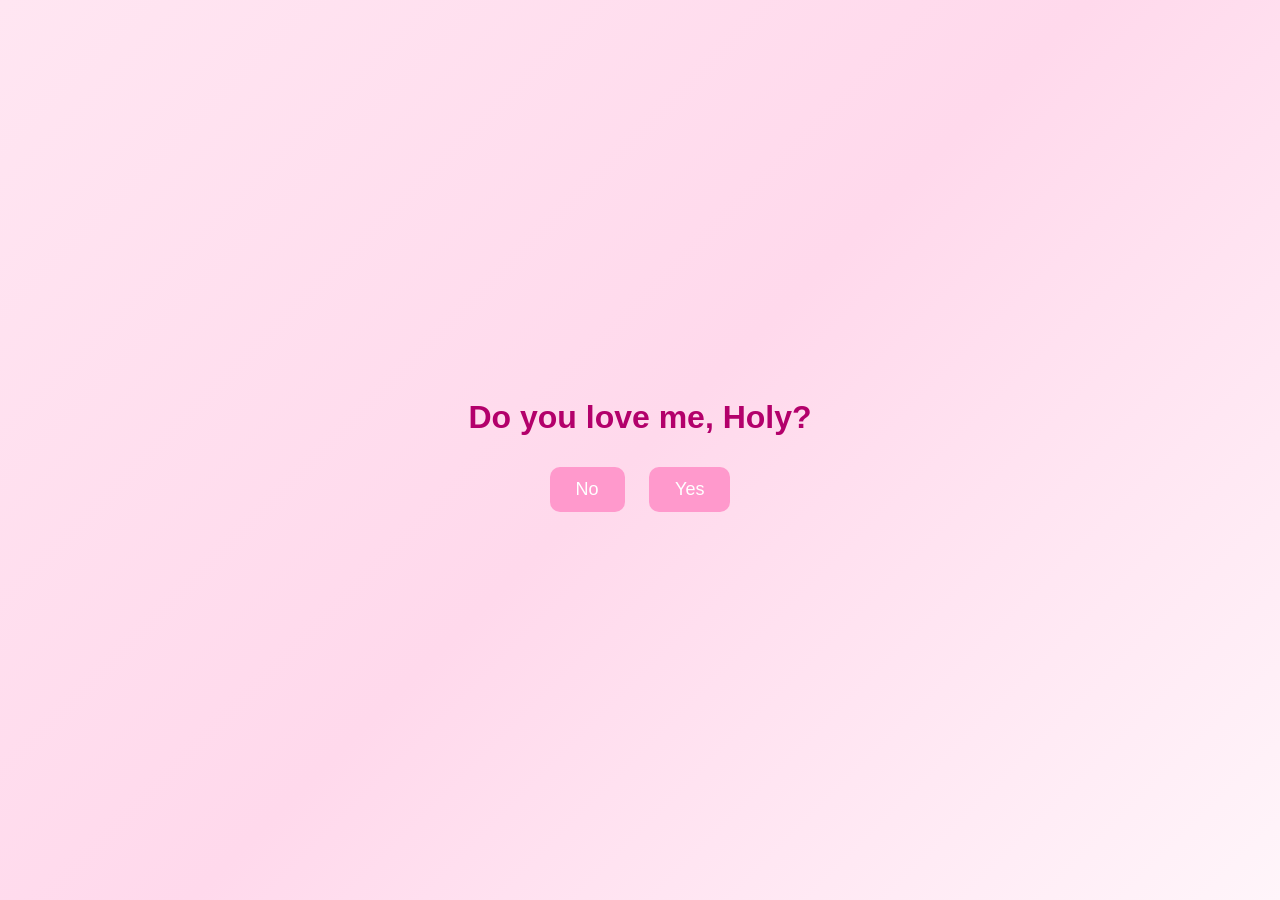
==== page1.html @ 1a5b7c77 "Create page1.html" ====
<!DOCTYPE html>
<html>
<head>
    <link rel="stylesheet" href="style.css">
</head>
<body>
<div class="container">
    <h1>Do you love me, Holy?</h1>

    <button onclick="window.close()">No</button>
    <button onclick="location.href='page2.html'">Yes</button>
</div>
</body>
</html>
---- style.css ----
body {
    margin: 0;
    padding: 0;
    height: 100vh;
    display: flex;
    justify-content: center;
    align-items: center;
    background: linear-gradient(135deg, #ffe6f2, #ffd9ec, #fff5fa);
    font-family: Arial, sans-serif;
    color: #b3006b;
    text-align: center;
}

.container {
    max-width: 600px;
}

button {
    padding: 12px 26px;
    margin: 10px;
    font-size: 18px;
    border: none;
    border-radius: 10px;
    cursor: pointer;
    background: #ff99cc;
    color: white;
    transition: 0.3s;
}

button:hover {
    background: #ff66b3;
}

.big-heart {
    font-size: 150px;
    margin-bottom: 20px;
}
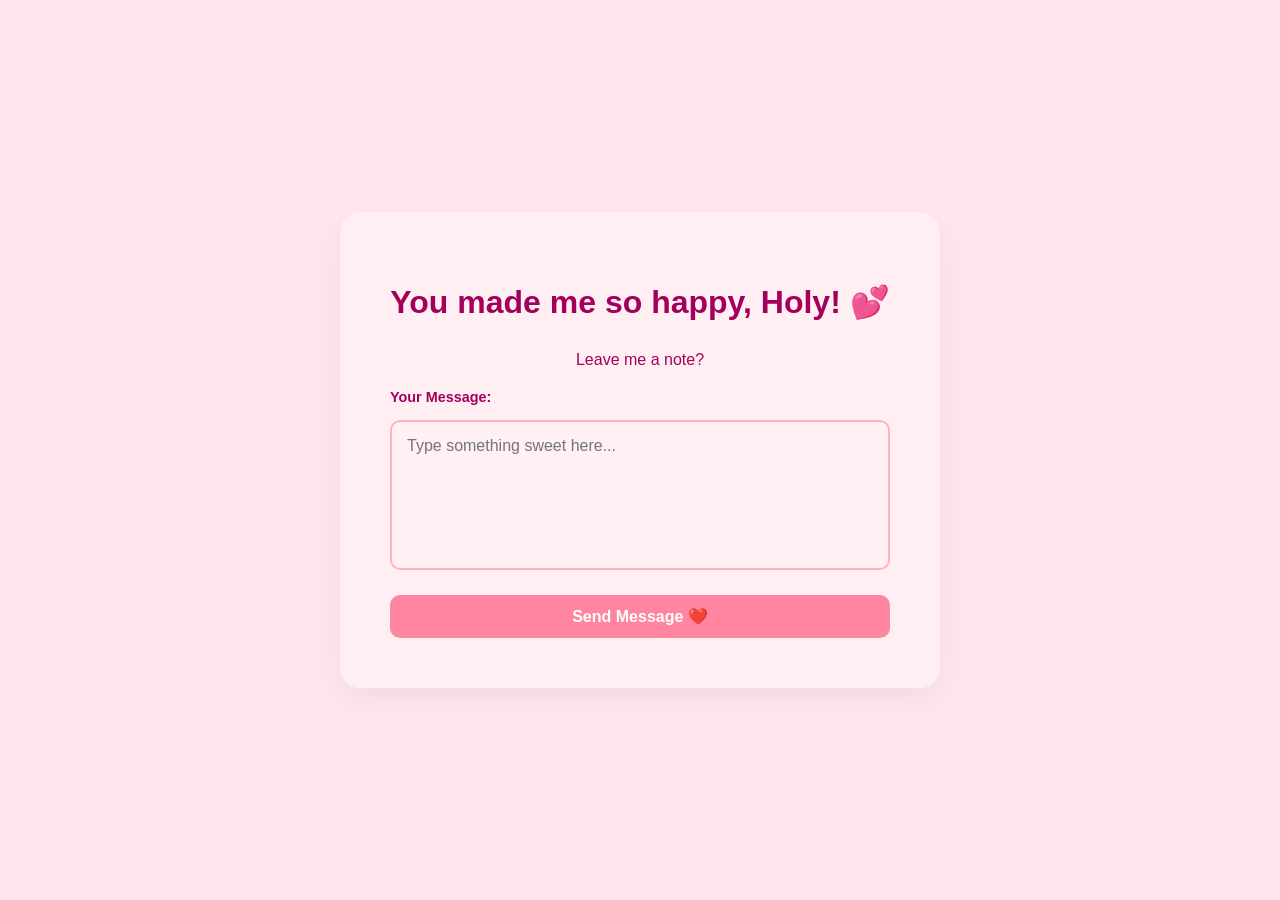
==== commit b9beb954: "Update page1.html" ====
--- a/page1.html
+++ b/page1.html
@@ -1,14 +1,141 @@
 <!DOCTYPE html>
-<html>
+<html lang="en">
 <head>
-    <link rel="stylesheet" href="style.css">
+    <meta charset="UTF-8">
+    <meta name="viewport" content="width=device-width, initial-scale=1.0">
+    <title>Yay! | For Holy</title>
+    <style>
+        /* --- CORE THEME (Same as Index) --- */
+        body {
+            margin: 0;
+            padding: 0;
+            display: flex;
+            justify-content: center;
+            align-items: center;
+            height: 100vh;
+            background-color: #ffe5ec; /* The soft pink */
+            font-family: 'Arial', sans-serif;
+            overflow: hidden; 
+        }
+
+        .container {
+            text-align: center;
+            z-index: 10;
+            background: rgba(255, 255, 255, 0.4); /* Slight transparent blur effect */
+            padding: 50px;
+            border-radius: 20px;
+            backdrop-filter: blur(5px);
+            width: 80%;
+            max-width: 500px;
+            box-shadow: 0 10px 30px rgba(0,0,0,0.05);
+        }
+
+        h1 {
+            color: #a3005c; /* Deep pink/purple text */
+            margin-bottom: 30px;
+            font-size: 2rem;
+        }
+
+        /* --- THE FORM & TEXTBOX STYLES --- */
+        form {
+            display: flex;
+            flex-direction: column;
+            gap: 15px;
+        }
+
+        /* Label for the mailbox */
+        label {
+            color: #a3005c;
+            font-weight: bold;
+            text-align: left;
+            font-size: 0.9rem;
+        }
+
+        /* The actual message box */
+        textarea {
+            width: 100%;
+            height: 150px;
+            padding: 15px;
+            border-radius: 10px;
+            border: 2px solid #ffb3c1;
+            background-color: #fff0f3;
+            font-family: inherit;
+            font-size: 16px;
+            resize: none; /* Prevents user from dragging to resize */
+            box-sizing: border-box; /* Crucial for padding to work correctly */
+            transition: border-color 0.3s ease;
+        }
+
+        textarea:focus {
+            outline: none;
+            border-color: #ff4d6d;
+        }
+
+        /* The Send Button */
+        button {
+            padding: 12px 25px;
+            font-size: 16px;
+            border: none;
+            border-radius: 10px;
+            cursor: pointer;
+            font-weight: bold;
+            color: white;
+            background-color: #ff85a1; /* Button color */
+            transition: all 0.3s ease;
+            margin-top: 10px;
+        }
+
+        button:hover {
+            transform: scale(1.05);
+            background-color: #ff4d6d;
+        }
+
+        /* --- HEART STYLES (Same as Index) --- */
+        .heart {
+            position: absolute;
+            color: #ff4d6d; 
+            user-select: none;
+            pointer-events: none;
+            z-index: 1; 
+            animation: floatUp ease-in forwards;
+        }
+
+        @keyframes floatUp {
+            0% { transform: translateY(0) rotate(0deg); opacity: 0; }
+            10% { opacity: 1; }
+            100% { transform: translateY(-110vh) rotate(360deg); opacity: 0; }
+        }
+    </style>
 </head>
 <body>
-<div class="container">
-    <h1>Do you love me, Holy?</h1>
 
-    <button onclick="window.close()">No</button>
-    <button onclick="location.href='page2.html'">Yes</button>
-</div>
+    <div class="container">
+        <h1>You made me so happy, Holy! 💕</h1>
+        <p style="color: #a3005c; margin-bottom: 20px;">Leave me a note?</p>
+        
+        <form name="holyMessages" method="POST" data-netlify="true">
+            <label for="message">Your Message:</label>
+            <textarea name="message" id="message" placeholder="Type something sweet here..." required></textarea>
+            
+            <button type="submit">Send Message ❤️</button>
+        </form>
+    </div>
+
+    <script>
+        function createHeart() {
+            const heart = document.createElement('div');
+            heart.classList.add('heart');
+            const types = ['❤️', '💖', '💕', '💗', '🌸'];
+            heart.innerHTML = types[Math.floor(Math.random() * types.length)];
+            heart.style.left = Math.random() * 100 + "vw";
+            heart.style.top = "100vh";
+            heart.style.fontSize = (Math.random() * 20 + 15) + "px";
+            heart.style.animationDuration = (Math.random() * 3 + 3) + "s";
+            document.body.appendChild(heart);
+            setTimeout(() => { heart.remove(); }, 6000);
+        }
+        setInterval(createHeart, 300);
+    </script>
+
 </body>
 </html>
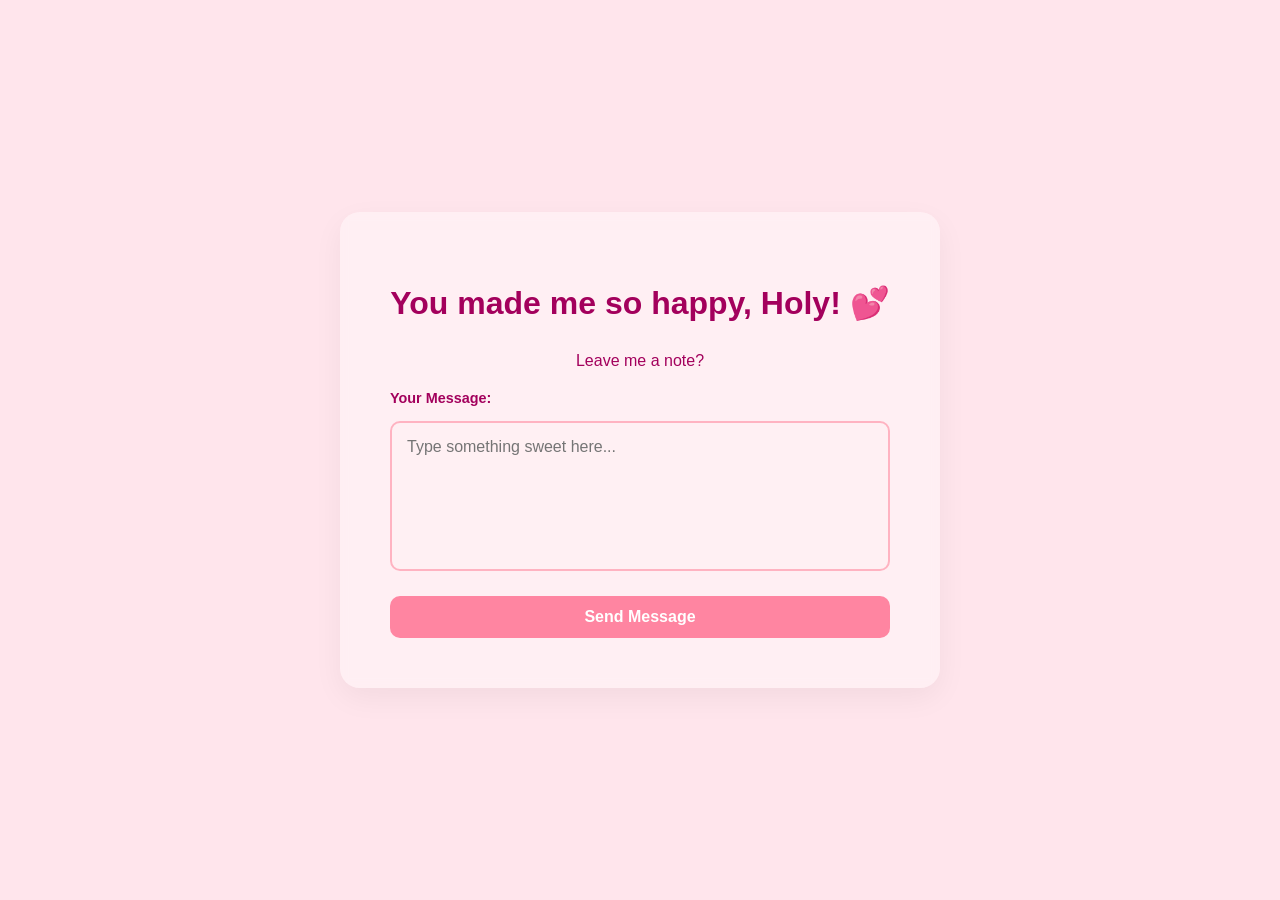
==== commit ca327291: "Update page1.html" ====
--- a/page1.html
+++ b/page1.html
@@ -117,7 +117,7 @@
             <label for="message">Your Message:</label>
             <textarea name="message" id="message" placeholder="Type something sweet here..." required></textarea>
             
-            <button type="submit">Send Message ❤️</button>
+             <button onclick="location.href='page3.html'">Send Message</button>
         </form>
     </div>
 
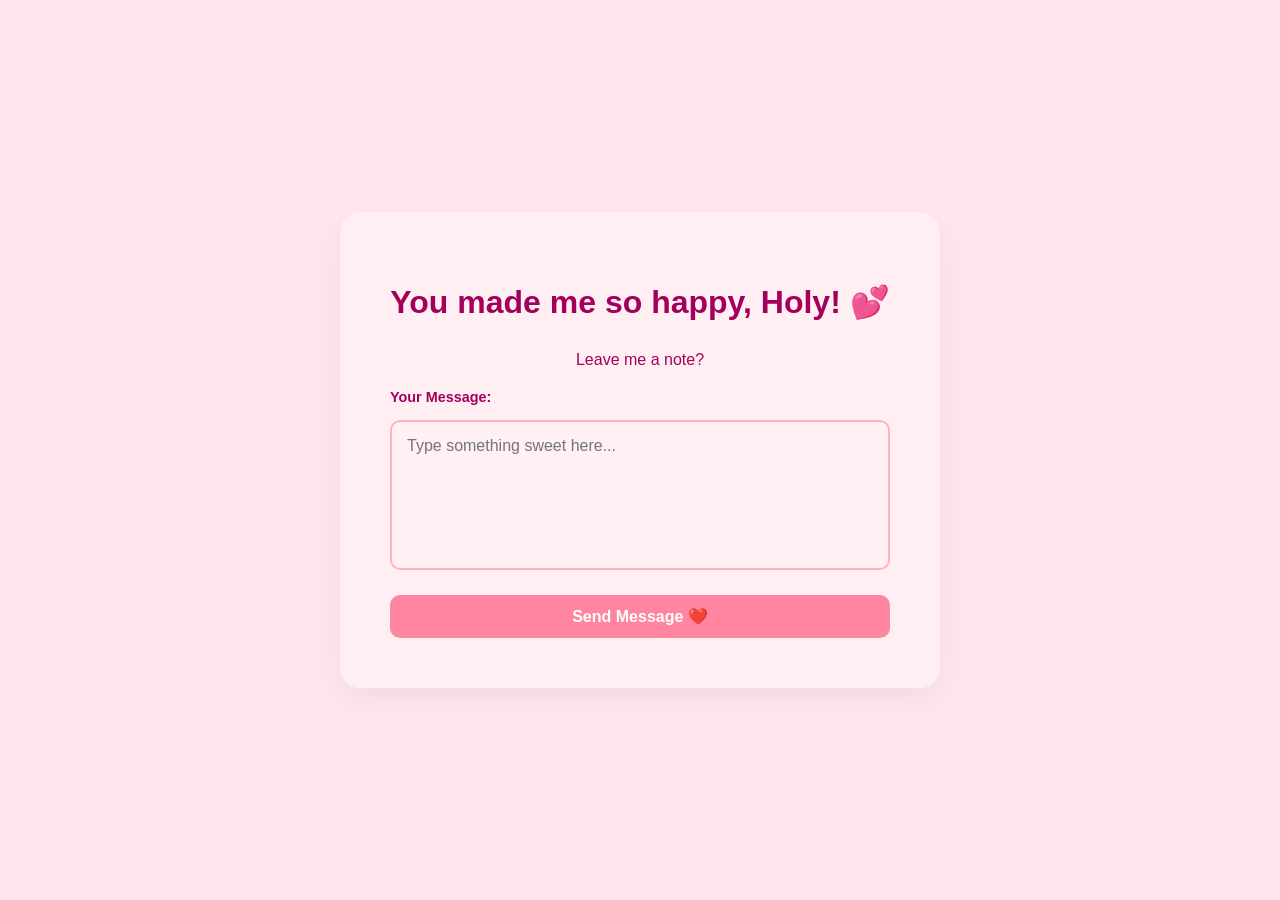
==== commit 5bf04230: "Update page1.html" ====
--- a/page1.html
+++ b/page1.html
@@ -113,12 +113,13 @@
         <h1>You made me so happy, Holy! 💕</h1>
         <p style="color: #a3005c; margin-bottom: 20px;">Leave me a note?</p>
         
-        <form name="holyMessages" method="POST" data-netlify="true">
-            <label for="message">Your Message:</label>
-            <textarea name="message" id="message" placeholder="Type something sweet here..." required></textarea>
-            
-             <button onclick="location.href='page3.html'">Send Message</button>
-        </form>
+       <form name="holyMessages" method="POST" data-netlify="true" action="/page2.html">
+           <label for="message">Your Message:</label>
+           <textarea name="message" id="message" placeholder="Type something sweet here..." required></textarea>
+    
+           <button type="submit">Send Message ❤️</button>
+       </form>
+        
     </div>
 
     <script>
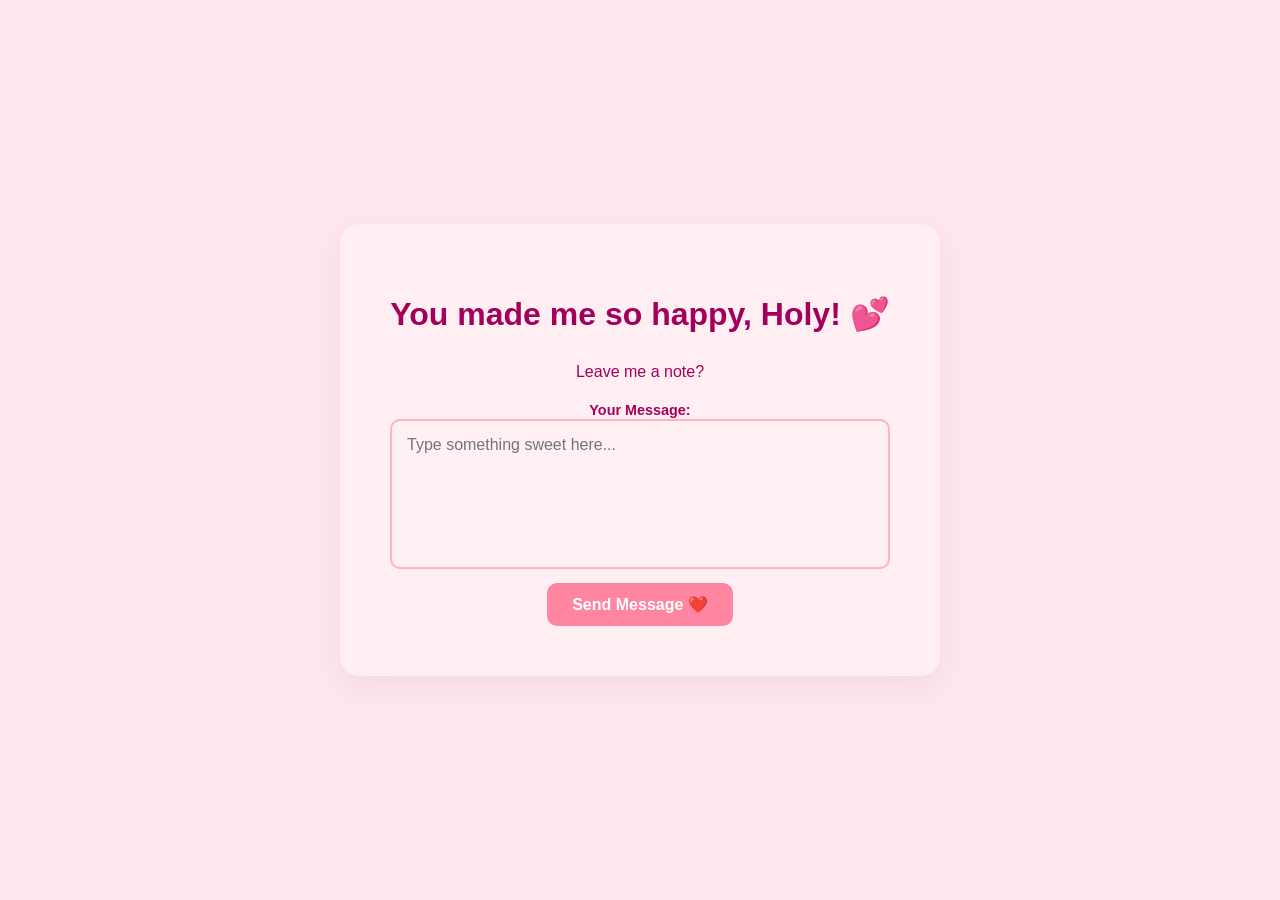
==== commit aed354d9: "Update page1.html" ====
--- a/page1.html
+++ b/page1.html
@@ -108,35 +108,56 @@
     </style>
 </head>
 <body>
+    
+    <div class="container">
+    <h1>You made me so happy, Holy! 💕</h1>
+    <p style="color: #a3005c; margin-bottom: 20px;">Leave me a note?</p>
+    
+    <div class="form-mockup">
+        <label for="message">Your Message:</label>
+        <textarea id="message" placeholder="Type something sweet here..." required></textarea>
+        
+        <button type="button" id="sendBtn" onclick="fakeSend()">Send Message ❤️</button>
+    </div>
+</div>
 
-    <div class="container">
-        <h1>You made me so happy, Holy! 💕</h1>
-        <p style="color: #a3005c; margin-bottom: 20px;">Leave me a note?</p>
-        
-       <form name="holyMessages" method="POST" data-netlify="true" action="/page2.html">
-           <label for="message">Your Message:</label>
-           <textarea name="message" id="message" placeholder="Type something sweet here..." required></textarea>
-    
-           <button type="submit">Send Message ❤️</button>
-       </form>
-        
-    </div>
+<script>
+    function fakeSend() {
+        const btn = document.getElementById('sendBtn');
+        const msg = document.getElementById('message').value;
 
-    <script>
-        function createHeart() {
-            const heart = document.createElement('div');
-            heart.classList.add('heart');
-            const types = ['❤️', '💖', '💕', '💗', '🌸'];
-            heart.innerHTML = types[Math.floor(Math.random() * types.length)];
-            heart.style.left = Math.random() * 100 + "vw";
-            heart.style.top = "100vh";
-            heart.style.fontSize = (Math.random() * 20 + 15) + "px";
-            heart.style.animationDuration = (Math.random() * 3 + 3) + "s";
-            document.body.appendChild(heart);
-            setTimeout(() => { heart.remove(); }, 6000);
+        if (msg.trim() === "") {
+            alert("Please type a message first! ✨");
+            return;
         }
-        setInterval(createHeart, 300);
-    </script>
+
+        // 1. Change button text to look like it's working
+        btn.innerText = "Sending... 💌";
+        btn.style.opacity = "0.7";
+        btn.style.pointerEvents = "none"; // Stop double clicks
+
+        // 2. Wait 1.5 seconds (for dramatic effect) then go to page2.html
+        setTimeout(() => {
+            window.location.href = 'page2.html';
+        }, 1500);
+    }
+
+    // --- HEART GENERATOR (Keep this so hearts stay on screen) ---
+    function createHeart() {
+        const heart = document.createElement('div');
+        heart.classList.add('heart');
+        const types = ['❤️', '💖', '💕', '💗', '🌸'];
+        heart.innerHTML = types[Math.floor(Math.random() * types.length)];
+        heart.style.left = Math.random() * 100 + "vw";
+        heart.style.top = "100vh";
+        heart.style.fontSize = (Math.random() * 20 + 15) + "px";
+        heart.style.animationDuration = (Math.random() * 3 + 3) + "s";
+        document.body.appendChild(heart);
+        setTimeout(() => { heart.remove(); }, 6000);
+    }
+    setInterval(createHeart, 300);
+</script>
+
 
 </body>
 </html>
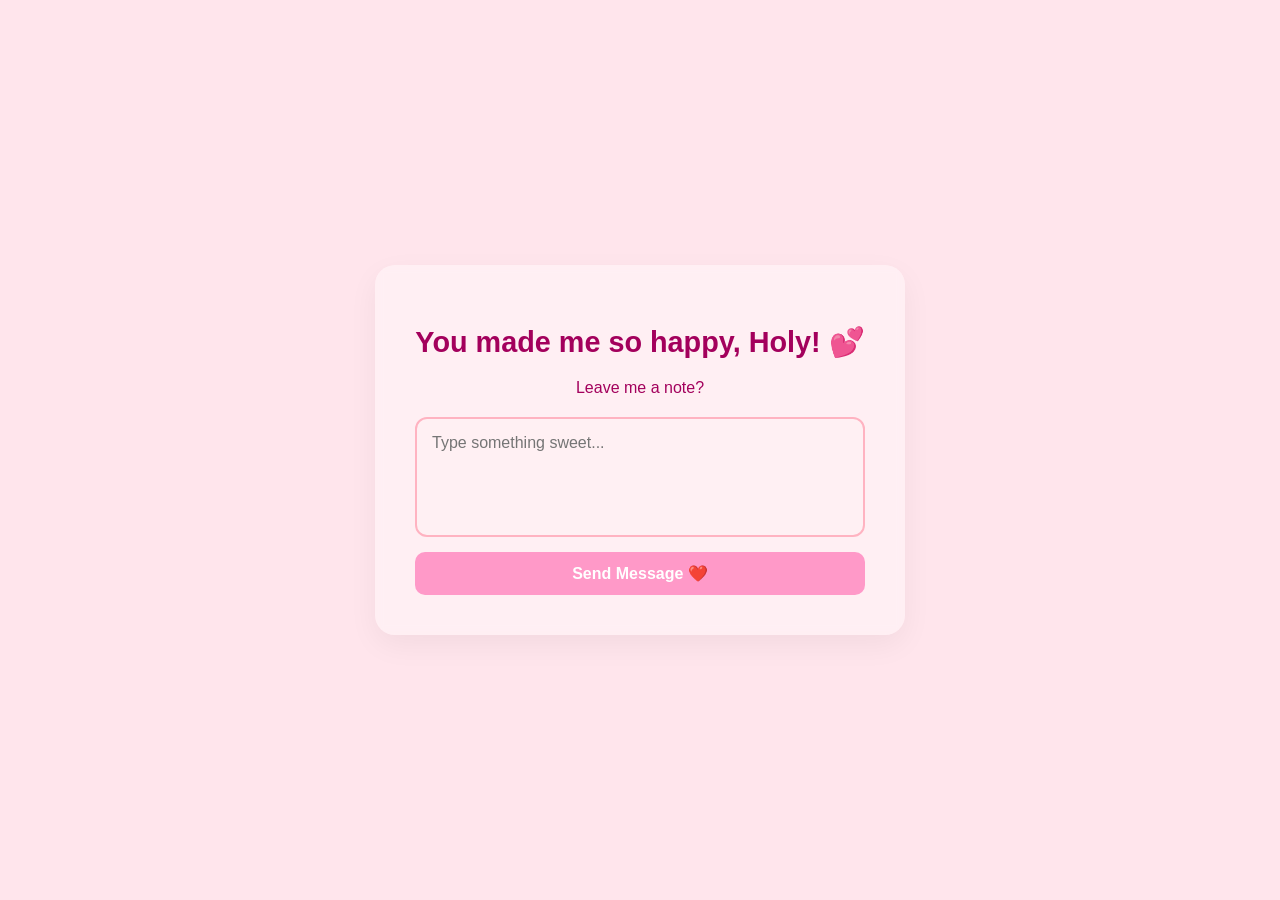
==== commit 2649fb1c: "Update page1.html" ====
--- a/page1.html
+++ b/page1.html
@@ -3,9 +3,9 @@
 <head>
     <meta charset="UTF-8">
     <meta name="viewport" content="width=device-width, initial-scale=1.0">
-    <title>Yay! | For Holy</title>
+    <title>Message for Me | For Holy</title>
     <style>
-        /* --- CORE THEME (Same as Index) --- */
+        /* --- THEME FROM YOUR SCREENSHOT --- */
         body {
             margin: 0;
             padding: 0;
@@ -13,7 +13,7 @@
             justify-content: center;
             align-items: center;
             height: 100vh;
-            background-color: #ffe5ec; /* The soft pink */
+            background-color: #ffe5ec; /* Pink background from your image */
             font-family: 'Arial', sans-serif;
             overflow: hidden; 
         }
@@ -21,58 +21,50 @@
         .container {
             text-align: center;
             z-index: 10;
-            background: rgba(255, 255, 255, 0.4); /* Slight transparent blur effect */
-            padding: 50px;
+            background: rgba(255, 255, 255, 0.4); 
+            padding: 40px;
             border-radius: 20px;
             backdrop-filter: blur(5px);
-            width: 80%;
-            max-width: 500px;
+            width: 85%;
+            max-width: 450px;
             box-shadow: 0 10px 30px rgba(0,0,0,0.05);
         }
 
         h1 {
-            color: #a3005c; /* Deep pink/purple text */
-            margin-bottom: 30px;
-            font-size: 2rem;
+            color: #a3005c; /* Dark pink text */
+            margin-bottom: 20px;
+            font-size: 1.8rem;
         }
 
-        /* --- THE FORM & TEXTBOX STYLES --- */
-        form {
+        /* --- TEXTBOX STYLES --- */
+        .message-area {
             display: flex;
             flex-direction: column;
             gap: 15px;
         }
 
-        /* Label for the mailbox */
-        label {
-            color: #a3005c;
-            font-weight: bold;
-            text-align: left;
-            font-size: 0.9rem;
-        }
-
-        /* The actual message box */
         textarea {
             width: 100%;
-            height: 150px;
+            height: 120px;
             padding: 15px;
-            border-radius: 10px;
+            border-radius: 12px;
             border: 2px solid #ffb3c1;
             background-color: #fff0f3;
             font-family: inherit;
             font-size: 16px;
-            resize: none; /* Prevents user from dragging to resize */
-            box-sizing: border-box; /* Crucial for padding to work correctly */
-            transition: border-color 0.3s ease;
+            resize: none; 
+            box-sizing: border-box;
+            transition: all 0.3s ease;
         }
 
         textarea:focus {
             outline: none;
             border-color: #ff4d6d;
+            background-color: #ffffff;
         }
 
-        /* The Send Button */
-        button {
+        /* --- BUTTON STYLES --- */
+        #sendBtn {
             padding: 12px 25px;
             font-size: 16px;
             border: none;
@@ -80,17 +72,16 @@
             cursor: pointer;
             font-weight: bold;
             color: white;
-            background-color: #ff85a1; /* Button color */
+            background-color: #ff99c8; /* Button color from your image */
             transition: all 0.3s ease;
-            margin-top: 10px;
         }
 
-        button:hover {
+        #sendBtn:hover {
             transform: scale(1.05);
-            background-color: #ff4d6d;
+            background-color: #ff85a1;
         }
 
-        /* --- HEART STYLES (Same as Index) --- */
+        /* --- HEART ANIMATION --- */
         .heart {
             position: absolute;
             color: #ff4d6d; 
@@ -108,56 +99,54 @@
     </style>
 </head>
 <body>
-    
+
     <div class="container">
-    <h1>You made me so happy, Holy! 💕</h1>
-    <p style="color: #a3005c; margin-bottom: 20px;">Leave me a note?</p>
-    
-    <div class="form-mockup">
-        <label for="message">Your Message:</label>
-        <textarea id="message" placeholder="Type something sweet here..." required></textarea>
+        <h1>You made me so happy, Holy! 💕</h1>
+        <p style="color: #a3005c; margin-bottom: 20px;">Leave me a note?</p>
         
-        <button type="button" id="sendBtn" onclick="fakeSend()">Send Message ❤️</button>
+        <div class="message-area">
+            <textarea id="userMessage" placeholder="Type something sweet..."></textarea>
+            <button type="button" id="sendBtn" onclick="fakeSend()">Send Message ❤️</button>
+        </div>
     </div>
-</div>
 
-<script>
-    function fakeSend() {
-        const btn = document.getElementById('sendBtn');
-        const msg = document.getElementById('message').value;
+    <script>
+        // 1. THE FAKE SEND LOGIC
+        function fakeSend() {
+            const btn = document.getElementById('sendBtn');
+            const box = document.getElementById('userMessage');
 
-        if (msg.trim() === "") {
-            alert("Please type a message first! ✨");
-            return;
+            if (box.value.trim() === "") {
+                alert("Please write something first! ✨");
+                return;
+            }
+
+            // Visual feedback
+            btn.innerText = "Sending... 💌";
+            btn.style.opacity = "0.7";
+            btn.style.pointerEvents = "none"; 
+
+            // Wait a moment then go to page2.html
+            setTimeout(() => {
+                window.location.href = 'page2.html';
+            }, 1500);
         }
 
-        // 1. Change button text to look like it's working
-        btn.innerText = "Sending... 💌";
-        btn.style.opacity = "0.7";
-        btn.style.pointerEvents = "none"; // Stop double clicks
-
-        // 2. Wait 1.5 seconds (for dramatic effect) then go to page2.html
-        setTimeout(() => {
-            window.location.href = 'page2.html';
-        }, 1500);
-    }
-
-    // --- HEART GENERATOR (Keep this so hearts stay on screen) ---
-    function createHeart() {
-        const heart = document.createElement('div');
-        heart.classList.add('heart');
-        const types = ['❤️', '💖', '💕', '💗', '🌸'];
-        heart.innerHTML = types[Math.floor(Math.random() * types.length)];
-        heart.style.left = Math.random() * 100 + "vw";
-        heart.style.top = "100vh";
-        heart.style.fontSize = (Math.random() * 20 + 15) + "px";
-        heart.style.animationDuration = (Math.random() * 3 + 3) + "s";
-        document.body.appendChild(heart);
-        setTimeout(() => { heart.remove(); }, 6000);
-    }
-    setInterval(createHeart, 300);
-</script>
-
+        // 2. THE HEART GENERATOR
+        function createHeart() {
+            const heart = document.createElement('div');
+            heart.classList.add('heart');
+            const types = ['❤️', '💖', '💕', '💗', '🌸'];
+            heart.innerHTML = types[Math.floor(Math.random() * types.length)];
+            heart.style.left = Math.random() * 100 + "vw";
+            heart.style.top = "100vh";
+            heart.style.fontSize = (Math.random() * 20 + 15) + "px";
+            heart.style.animationDuration = (Math.random() * 3 + 3) + "s";
+            document.body.appendChild(heart);
+            setTimeout(() => { heart.remove(); }, 6000);
+        }
+        setInterval(createHeart, 300);
+    </script>
 
 </body>
 </html>
